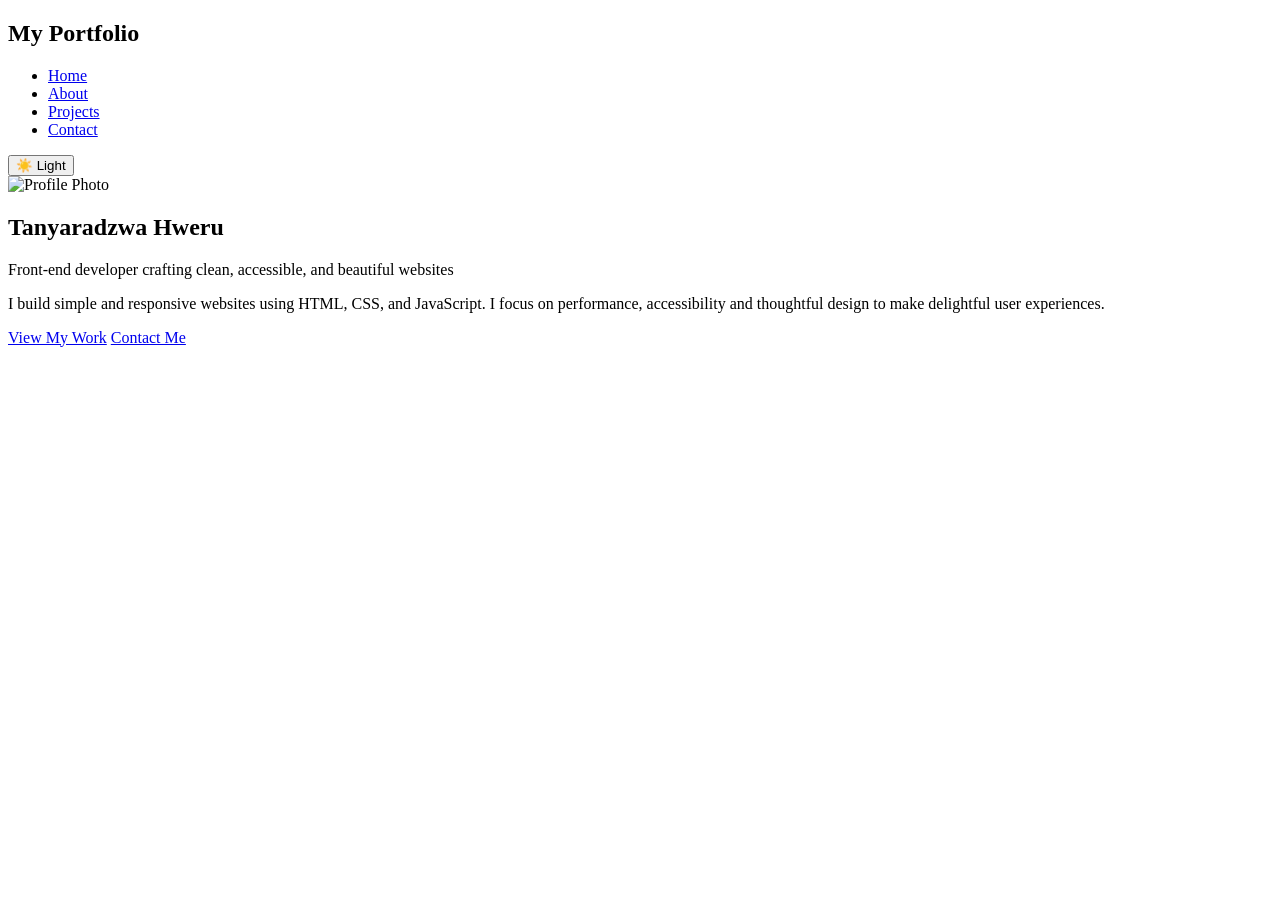
==== index.html @ 69f89d00 "Add files via upload" ====
<!DOCTYPE html>
<html lang="en">
<head>
    <meta charset="UTF-8">
    <meta name="viewport" content="width=device-width, initial-scale=1.0">
    <title>My Portfolio</title>
    <link href="https://fonts.googleapis.com/css2?family=Playfair+Display:wght@400;700&family=Poppins:wght@300;400;600;700&display=swap" rel="stylesheet">
    <link rel="stylesheet" href="css/style.css">
</head>
<body>

<header>
    <nav>
        <h1>My Portfolio</h1>
        <ul>
            <li><a href="index.html">Home</a></li>
            <li><a href="about.html">About</a></li>
            <li><a href="projects.html">Projects</a></li>
            <li><a href="contact.html">Contact</a></li>
        </ul>
        <button id="theme-toggle" class="theme-toggle" aria-label="Toggle theme">☀️ Light</button>
    </nav>
</header>

<section class="hero">
    <img src="asset/profile.jpeg" alt="Profile Photo" class="profile-photo">
    <div class="hero-content">
        <h2>Tanyaradzwa Hweru</h2>
        <p class="tagline">Front-end developer crafting clean, accessible, and beautiful websites</p>
        <p class="intro">I build simple and responsive websites using HTML, CSS, and JavaScript. I focus on performance, accessibility and thoughtful design to make delightful user experiences.</p>
        <p class="hero-ctas">
            <a href="projects.html" class="btn">View My Work</a>
            <a href="contact.html" class="btn secondary">Contact Me</a>
        </p>
    </div>
</section>

<script src="js/theme.js"></script>
</body>
</html>
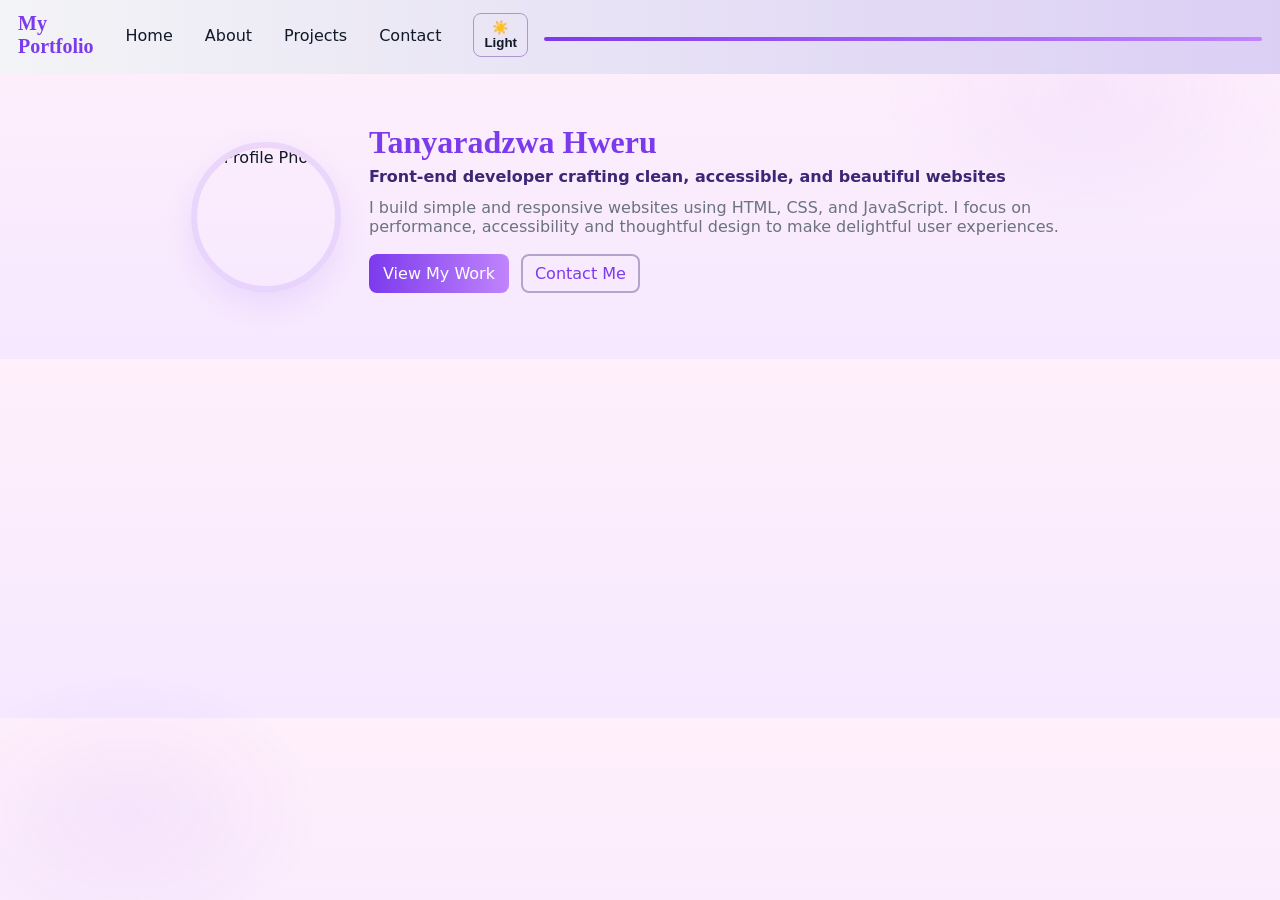
==== commit 213cd3db: "Update index.html" ====
--- a/index.html
+++ b/index.html
@@ -5,7 +5,7 @@
     <meta name="viewport" content="width=device-width, initial-scale=1.0">
     <title>My Portfolio</title>
     <link href="https://fonts.googleapis.com/css2?family=Playfair+Display:wght@400;700&family=Poppins:wght@300;400;600;700&display=swap" rel="stylesheet">
-    <link rel="stylesheet" href="css/style.css">
+    <link rel="stylesheet" href="style.css">
 </head>
 <body>
 
@@ -23,7 +23,7 @@
 </header>
 
 <section class="hero">
-    <img src="asset/profile.jpeg" alt="Profile Photo" class="profile-photo">
+    <img src="profile.jpeg" alt="Profile Photo" class="profile-photo">
     <div class="hero-content">
         <h2>Tanyaradzwa Hweru</h2>
         <p class="tagline">Front-end developer crafting clean, accessible, and beautiful websites</p>
@@ -37,4 +37,4 @@
 
 <script src="js/theme.js"></script>
 </body>
-</html>+</html>
--- a/style.css
+++ b/style.css
@@ -0,0 +1,234 @@
+:root {
+    /* Light theme (defaults) */
+    /* warmer girly pastel that blends nicely with purple (soft blush-lavender) */
+    --bg: #FFF0FB; /* soft blush */
+    --bg-accent: #F6E8FF; /* lavender blend */
+    --text: #111827;
+    --nav-bg: #f3f4f6;
+    --nav-text: #111827;
+    --accent: #7C3AED; /* primary purple accent */
+    --accent-2: #C084FC; /* softer lavender */
+    --card-bg: #ffffff;
+    --muted: #6b7280;
+    --silver: #c0c0c0;
+}
+
+[data-theme="dark"] {
+    /* Dark theme overrides - fully dark background */
+    --bg: #000000; /* pure black for fully dark background */
+    --bg-accent: #000000;
+    --text: #f5f5f7;
+    --nav-bg: #000000;
+    --nav-text: #e6e7ea;
+    --accent: #9b59b6; /* softer purple accent for highlights */
+    --accent-2: #5e3aa8;
+    --card-bg: #070708; /* very dark card background */
+    --muted: #bfc0c5;
+    --silver: #6e6e76;
+}
+
+/* Global */
+* { box-sizing: border-box; }
+body {
+    font-family: 'Poppins', system-ui, -apple-system, "Segoe UI", Roboto, "Helvetica Neue", sans-serif;
+    margin: 0;
+    /* gentle vertical gradient using the purple variables */
+    background: linear-gradient(180deg, var(--bg) 0%, var(--bg-accent) 100%);
+    color: var(--text);
+    transition: background-color 200ms ease, color 200ms ease;
+}
+
+/* Navigation */
+nav {
+    display: flex;
+    align-items: center;
+    gap: 16px;
+    justify-content: space-between;
+    background: linear-gradient(90deg, var(--nav-bg), color-mix(in srgb, var(--nav-bg) 80%, var(--accent) 20%));
+    color: var(--nav-text);
+    padding: 12px 18px;
+}
+
+nav h1 { margin: 0; font-size: 1.25rem; }
+
+nav ul {
+    display: flex;
+    list-style: none;
+    margin: 0;
+    padding: 0;
+}
+
+nav ul li { margin: 0 8px; }
+
+nav a {
+    color: var(--nav-text);
+    text-decoration: none;
+    padding: 6px 8px;
+    border-radius: 6px;
+}
+
+nav a:hover { background: color-mix(in srgb, var(--accent) 12%, transparent); color: white; }
+
+/* decorative accent under the nav */
+nav { border-bottom: 4px solid transparent; }
+nav::after {
+    content: '';
+    height: 4px;
+    display: block;
+    width: 100%;
+    background: linear-gradient(90deg, var(--accent), var(--accent-2));
+    margin-top: 8px;
+    border-radius: 4px;
+}
+
+/* Theme toggle button */
+.theme-toggle {
+    border: 1px solid color-mix(in srgb, var(--accent) 30%, var(--silver) 70%);
+    background: transparent;
+    color: var(--nav-text);
+    padding: 6px 10px;
+    border-radius: 8px;
+    cursor: pointer;
+    font-weight: 600;
+}
+
+.theme-toggle:hover { background: color-mix(in srgb, var(--accent) 8%, transparent); }
+
+.hero { text-align: center; padding: 50px; }
+.hero { display: flex; align-items: center; gap: 28px; padding: 50px; justify-content: center; }
+.hero img, .profile-photo { width: 150px; height: 150px; object-fit: cover; border-radius: 50%; }
+.profile-photo { border: 6px solid rgba(124,58,237,0.12); box-shadow: 0 12px 30px rgba(124,58,237,0.10); }
+
+.hero-content { max-width: 720px; text-align: left; }
+.hero-content h2 { margin: 0 0 6px 0; font-size: 2rem; }
+.tagline { margin: 0 0 12px 0; color: color-mix(in srgb, var(--accent) 40%, var(--text)); font-weight: 600; }
+.intro { margin: 0 0 18px 0; color: var(--muted); }
+.hero-ctas { display: flex; gap: 12px; align-items: center; }
+
+.btn.secondary { background: transparent; color: var(--accent); border: 2px solid color-mix(in srgb, var(--accent) 20%, var(--silver)); padding: 8px 12px; }
+.btn.secondary:hover { background: color-mix(in srgb, var(--accent) 10%, transparent); color: white; }
+
+.btn {
+    background: linear-gradient(90deg, var(--accent), var(--accent-2));
+    color: white;
+    padding: 10px 14px;
+    text-decoration: none;
+    border-radius: 8px;
+    display: inline-block;
+}
+
+.grid {
+    display: grid;
+    grid-template-columns: repeat(auto-fit, minmax(200px, 1fr));
+    gap: 20px;
+    padding: 20px;
+}
+
+.card {
+    /* slight purple tint to cards so they feel part of the theme */
+    background: color-mix(in srgb, var(--accent-2) 6%, var(--card-bg));
+    border: 1px solid color-mix(in srgb, var(--silver) 18%, transparent);
+    padding: 20px;
+    border-radius: 12px;
+    box-shadow: 0 10px 24px rgba(124,58,237,0.06);
+    transition: transform 160ms ease, box-shadow 160ms ease;
+}
+
+.card:hover { transform: translateY(-6px); box-shadow: 0 18px 36px rgba(0,0,0,0.12); }
+
+/* utility */
+.muted { color: var(--muted); }
+
+/* headings and accents */
+h1, h2, h3 {
+    font-family: 'Playfair Display', serif;
+    color: var(--accent);
+    margin-top: 0.25rem;
+}
+
+a { color: var(--accent); }
+
+/* subtle page background using purple whisper */
+
+body::before {
+        content: '';
+        position: fixed;
+        inset: 0;
+        /* larger, softer purple decorative shapes for a more obvious purple background */
+        background:
+            radial-gradient(600px 400px at 85% 10%, color-mix(in srgb, var(--accent-2) 18%, transparent), transparent 35%),
+            radial-gradient(500px 360px at 10% 90%, color-mix(in srgb, var(--accent) 12%, transparent), transparent 40%);
+        pointer-events: none;
+        z-index: 0;
+        opacity: 0.45;
+}
+
+/* when dark theme is active hide decorative background so it's fully dark */
+[data-theme="dark"] body::before {
+    display: none;
+    opacity: 0;
+}
+
+/* remove the purple underline in nav for dark theme to keep it clean */
+[data-theme="dark"] nav::after {
+    background: linear-gradient(90deg, var(--nav-bg), var(--nav-bg));
+}
+
+/* slightly darker card shadows and cleaner borders in dark mode */
+[data-theme="dark"] .card {
+    background: var(--card-bg);
+    box-shadow: 0 6px 18px rgba(0,0,0,0.6);
+    border: 1px solid color-mix(in srgb, var(--silver) 10%, transparent);
+}
+
+/* ensure content sits above decorative layer */
+header, section, .grid, .card { position: relative; z-index: 1; }
+
+/* About page styles */
+.about-section { padding: 28px 20px 60px 20px; max-width: 900px; margin: 0 auto; }
+.about-bio p { margin: 0 0 12px 0; color: var(--muted); }
+
+/* Contact form styles */
+.contact-links, .social-links { margin: 12px 0; }
+form#contact-form { display: grid; gap: 10px; max-width: 640px; }
+form#contact-form label { font-weight: 600; color: var(--text); }
+form#contact-form input[type="text"], form#contact-form input[type="email"], form#contact-form textarea { padding: 10px; border-radius: 8px; border: 1px solid color-mix(in srgb, var(--silver) 40%, transparent); background: color-mix(in srgb, var(--card-bg) 98%, transparent); color: var(--text); }
+form#contact-form input:focus, form#contact-form textarea:focus { outline: none; box-shadow: 0 6px 18px color-mix(in srgb, var(--accent) 12%, transparent); border-color: var(--accent); }
+.social-links a { color: var(--accent); text-decoration: none; font-weight: 600; }
+.social-links a:hover { text-decoration: underline; }
+
+.skills { display: grid; gap: 12px; margin: 12px 0 22px 0; }
+.skill { display: grid; gap: 6px; }
+.skill-name { font-weight: 600; color: var(--text); font-size: 0.95rem; }
+.skill-bar { background: color-mix(in srgb, var(--silver) 25%, transparent); height: 12px; border-radius: 999px; overflow: hidden; }
+.skill-level { height: 100%; background: linear-gradient(90deg, var(--accent), var(--accent-2)); border-radius: 999px; transition: width 500ms ease; }
+
+.timeline { border-left: 3px solid color-mix(in srgb, var(--accent) 18%, transparent); margin-left: 8px; padding-left: 18px; }
+.timeline-item { position: relative; padding: 12px 0 12px 18px; }
+.timeline-item::before { content: ''; position: absolute; left: -11px; top: 18px; width: 14px; height: 14px; border-radius: 50%; background: var(--accent); box-shadow: 0 0 0 4px color-mix(in srgb, var(--accent) 16%, transparent); }
+.timeline-date { font-size: 0.85rem; color: var(--muted); margin-bottom: 6px; }
+.timeline-content h4 { margin: 0 0 6px 0; font-size: 1rem; }
+.timeline-content p { margin: 0; color: var(--muted); }
+
+@media (max-width: 600px) {
+    .about-section { padding: 16px; }
+    .skill-bar { height: 10px; }
+}
+
+/* small screens */
+@media (max-width: 600px) {
+    nav { flex-wrap: wrap; gap: 8px; }
+    .grid { padding: 12px; }
+    .hero { flex-direction: column; padding: 28px; }
+    .hero-content { text-align: center; }
+    .hero-ctas { justify-content: center; }
+}
+
+/* Project cards */
+.project-thumb { width: 100%; height: 150px; object-fit: cover; border-radius: 8px; margin-bottom: 12px; }
+.project-card h3 { margin-top: 0.5rem; }
+.project-actions { margin-top: 12px; display: flex; gap: 8px; }
+.project-actions .btn.secondary { border-color: color-mix(in srgb, var(--accent) 20%, var(--silver)); }
+
+/* ensure grid uses CSS Grid (already in .grid) and cards stretch */
+.grid { align-items: start; }
